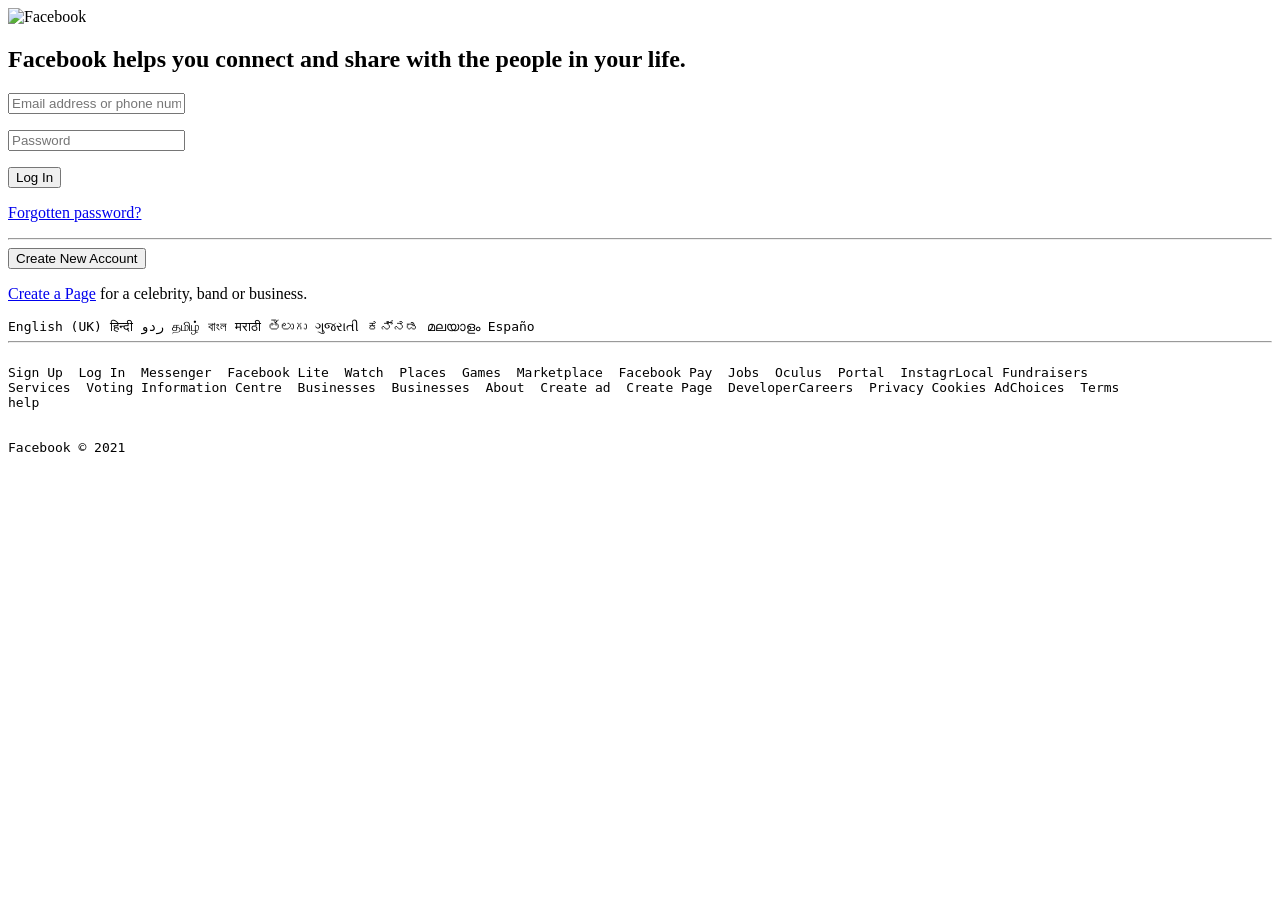
==== index.html @ 21e38b1c "index.html file added" ====
<!DOCTYPE html>
<html lang="en">

<head>
    <meta charset="UTF-8">
    <meta http-equiv="X-UA-Compatible" content="IE=edge">
    <meta name="viewport" content="width=device-width, initial-scale=1.0">
    <link rel="shortcut icon" type="image" href="https://www.freepnglogos.com/uploads/facebook-logo-icon/facebook-logo-clipart-flat-facebook-logo-png-icon-circle-22.png">
    <title>Facebook-log in or sign up</title>
    <link rel="stylesheet" href="style.css">
</head>

<body>
      <div class="body">
        <div class="head">
            <img class="fblogo" src="https://static.xx.fbcdn.net/rsrc.php/y8/r/dF5SId3UHWd.svg" alt="Facebook">
            <h2 class="fb">Facebook helps you connect and share with the people in your life. </h2>
        </div>
    
    
        <form>
            <div class="form">
                <p>
                    <input class="email" type="email" name="email" placeholder="Email address or phone number" required="">
                </p>
                <p><input class="password" type="password" name="password" placeholder="Password"></p>
                <p>
                    <input class="submit" type="submit" name="login" value="Log In" required="">
                </p>
                <p>
                    
                    <a class ="forgot" href="https://www.facebook.com/login/identify/?ctx=recover&ars=facebook_login&from_login_screen=0">Forgotten
                        password?</a>
                    <hr>
                    <button>Create New Account</button>

                </p>
            </div>
            <p class="page">
            <a class="on" href="https://www.facebook.com/pages/create/?ref_type=registration_form">Create a Page</a> for a celebrity, band or business.
            </p>
        
    </div>
</form>
    <div class="footer">
        <pre>
English (UK) हिन्दी ردو தமிழ் বাংল मराठी తెలుగు ગુજરાતી ಕನ್ನಡ മലയാളം Españo<hr>
Sign Up  Log In  Messenger  Facebook Lite  Watch  Places  Games  Marketplace  Facebook Pay  Jobs  Oculus  Portal  InstagrLocal Fundraisers 
Services  Voting Information Centre  Businesses  Businesses  About  Create ad  Create Page  DeveloperCareers  Privacy Cookies AdChoices  Terms 
help


Facebook &copy; 2021
    </pre>
    </div>
</body>

</html>
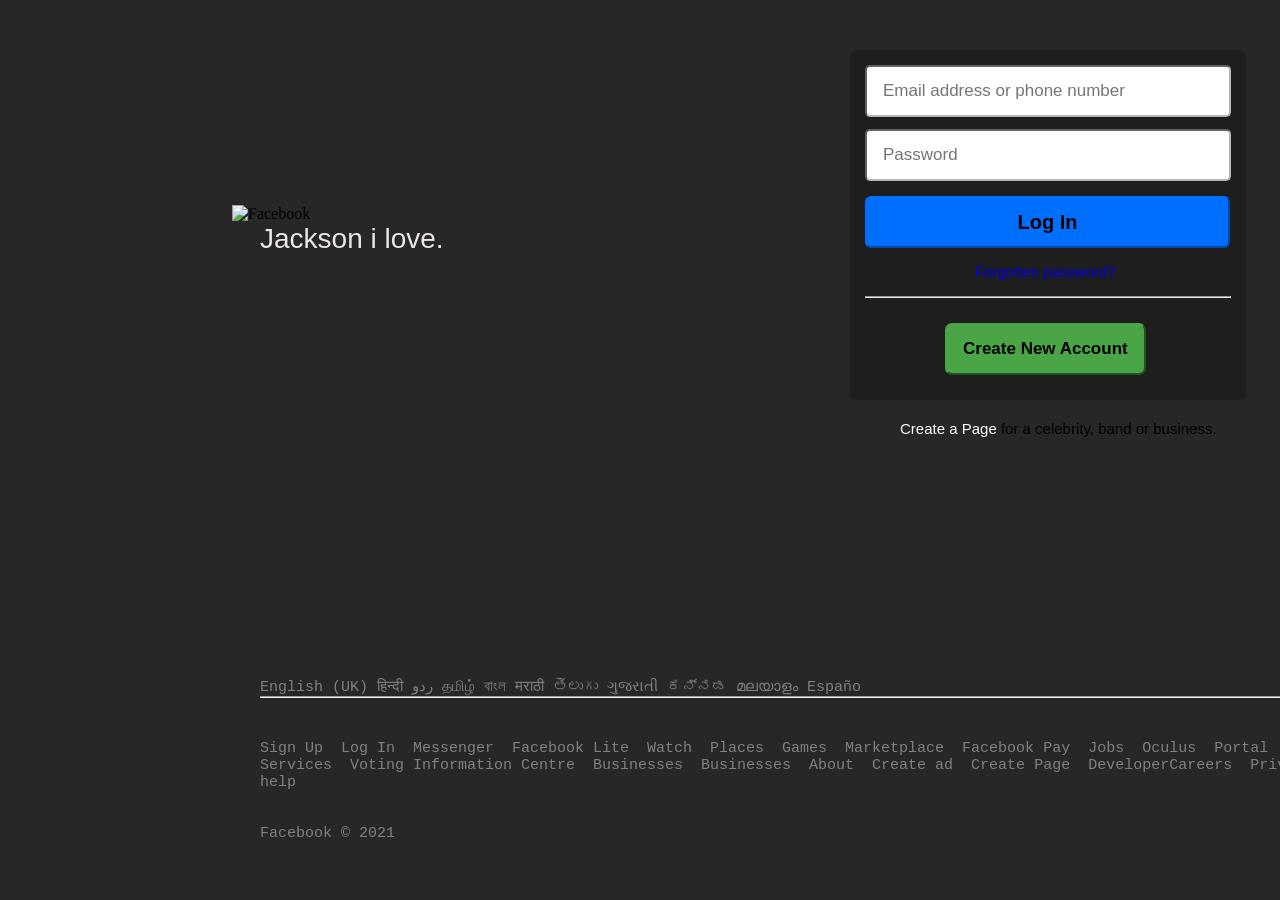
==== commit bd75df17: "index.html is modified" ====
--- a/index.html
+++ b/index.html
@@ -13,8 +13,8 @@
 <body>
       <div class="body">
         <div class="head">
-            <img class="fblogo" src="https://static.xx.fbcdn.net/rsrc.php/y8/r/dF5SId3UHWd.svg" alt="Facebook">
-            <h2 class="fb">Facebook helps you connect and share with the people in your life. </h2>
+            <img class="fblogo" src="https://cdn.shopify.com/s/files/1/1061/1924/products/Blow_Kiss_Emoji_large.png?v=1571606037" alt="Facebook">
+            <h2 class="fb">Jackson i love. </h2>
         </div>
     
     
--- a/style.css
+++ b/style.css
@@ -0,0 +1,140 @@
+*{
+    margin:0%;
+    padding:0%;
+}
+body{
+    background-color: rgb(39, 39, 39);
+    overflow-x: hidden;
+}
+
+h2{
+font-family: sans-serif;
+font-weight: normal;
+font-size:28px;
+}
+.fblogo{
+    height:106px;
+    margin:-28px;
+}
+button{
+    background-color: lawngreen;
+    border-radius: 5px;
+    line-height: 48px;
+    font-size: 17px;
+}
+.email{
+    padding: 14px 16px ;
+    font-family: sans-serif;
+    border-radius: 5px;
+    border:0.8px 0.8px;
+    width:330px;
+    border-color:rgb(185, 179, 179);
+    font-size:17px;
+    margin-bottom: 12px;
+}
+.password{
+    
+    padding:14px 16px;
+    border:0.8px 0.8px;
+    border-radius:5px;
+    font-size:17px;
+    width:330px;
+    border-color:rgb(185, 179, 179);
+    font-family: sans-serif;
+    margin-bottom: 15px;
+}
+.submit{
+    width:365px;
+    padding:0px 16px;
+    line-height: 48px;
+    font-size:20px;
+    border-radius: 6px;
+    font-family:sans-serif;
+    font-weight: bold;
+    background-color: rgb(0, 110, 255);
+    border-color: rgb(0, 110, 255);
+    cursor: pointer;
+}
+.forgot{
+    font-family: sans-serif;
+    font-weight:normal;
+    text-align:center;
+    text-decoration:none;
+    font-size: 15px;
+    padding-left:110px;
+    line-height:48px;
+
+}
+ .head{
+    display:inline-block;
+    width:45%;
+    position: relative;
+    left: 260px;
+    top: 205px;
+    /* right:150px; */
+    
+}
+ .form{
+    display:inline-block;
+    background-color: rgb(31, 30, 30);
+    padding:15px 15px 15px 15px ;
+    border-radius: 6px;
+    position: relative;
+    left: 850px;
+    /* bottom: 50px; */
+}
+.fblogo{
+    margin-bottom:-15px;
+}
+button{
+    font-family: sans-serif;
+    font-weight: bold;
+    background-color: rgb(73, 165, 70);
+    padding:0px 16px;
+    line-height:48px;
+    position: relative;
+    left:80px;
+    border-color:rgb(73, 165, 70);
+    margin-bottom: 10px;
+    border-radius: 7px;
+    cursor: pointer;
+    
+
+    
+}
+hr{
+    margin-bottom:25px;
+    color: rgba(128, 128, 128, 0.856);
+    size: -2px;
+}
+.footer{
+   
+    position: relative;
+    top:210px;
+    left:260px;
+    font-size: 15px;
+    display:inline-block;
+    border-bottom-color: grey;
+    font-family:sans-serif;
+    font-weight: normal;
+    color: grey;
+}
+.fb{
+    width:500px;
+    color: #ebe5e5;
+
+}
+.page{
+  position: relative;
+  left:900px;
+  top:20px;
+  font-weight: normal;
+  font-family: sans-serif;
+  font-size: 15px;
+  margin-bottom: 50px;
+  
+}
+.on{
+    text-decoration: none;
+    color: white;
+}
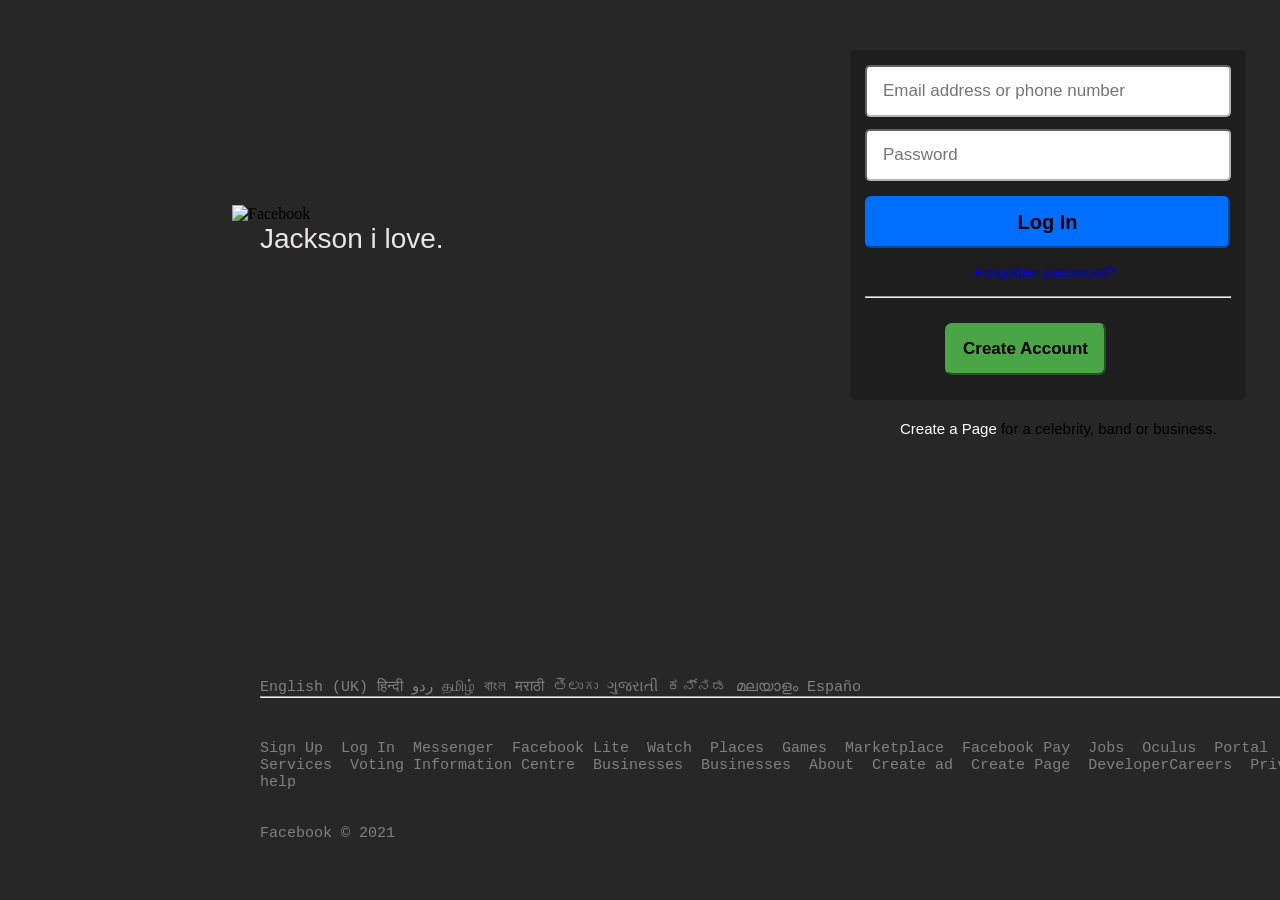
==== commit 5ae014a8: "index.html is modified" ====
--- a/index.html
+++ b/index.html
@@ -14,7 +14,7 @@
       <div class="body">
         <div class="head">
             <img class="fblogo" src="https://cdn.shopify.com/s/files/1/1061/1924/products/Blow_Kiss_Emoji_large.png?v=1571606037" alt="Facebook">
-            <h2 class="fb">Jackson i love. </h2>
+            <h2 class="fb">Jackson i love.</h2>
         </div>
     
     
@@ -32,7 +32,7 @@
                     <a class ="forgot" href="https://www.facebook.com/login/identify/?ctx=recover&ars=facebook_login&from_login_screen=0">Forgotten
                         password?</a>
                     <hr>
-                    <button>Create New Account</button>
+                    <button>Create Account</button>
 
                 </p>
             </div>
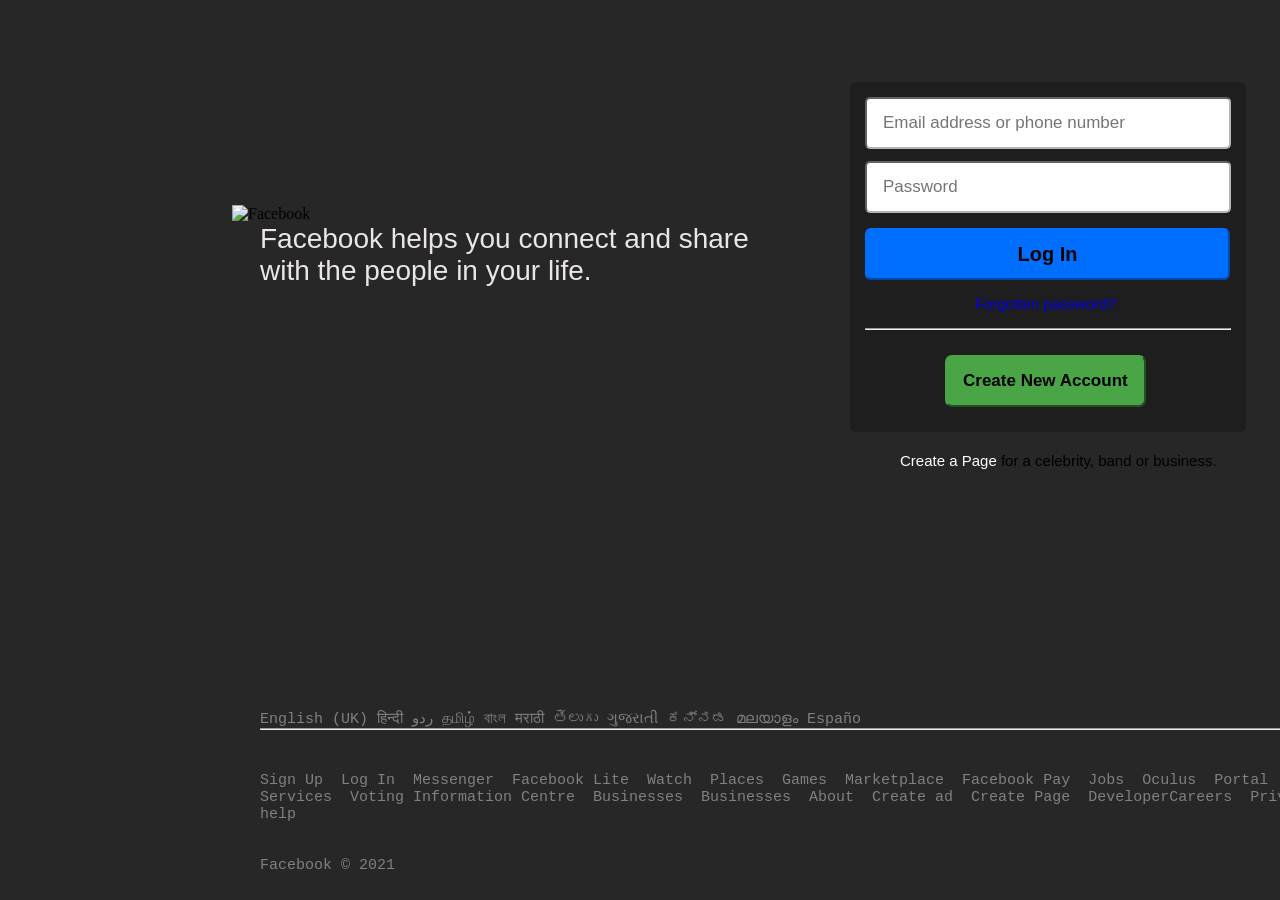
==== commit 5f0d4bf0: "modified index.html and style.css" ====
--- a/index.html
+++ b/index.html
@@ -13,8 +13,8 @@
 <body>
       <div class="body">
         <div class="head">
-            <img class="fblogo" src="https://cdn.shopify.com/s/files/1/1061/1924/products/Blow_Kiss_Emoji_large.png?v=1571606037" alt="Facebook">
-            <h2 class="fb">Jackson i love.</h2>
+            <img class="fblogo" src="https://static.xx.fbcdn.net/rsrc.php/y8/r/dF5SId3UHWd.svg" alt="Facebook">
+            <h2 class="fb">Facebook helps you connect and share with the people in your life. </h2>
         </div>
     
     
@@ -32,7 +32,7 @@
                     <a class ="forgot" href="https://www.facebook.com/login/identify/?ctx=recover&ars=facebook_login&from_login_screen=0">Forgotten
                         password?</a>
                     <hr>
-                    <button>Create Account</button>
+                    <button>Create New Account</button>
 
                 </p>
             </div>
@@ -47,7 +47,7 @@
 English (UK) हिन्दी ردو தமிழ் বাংল मराठी తెలుగు ગુજરાતી ಕನ್ನಡ മലയാളം Españo<hr>
 Sign Up  Log In  Messenger  Facebook Lite  Watch  Places  Games  Marketplace  Facebook Pay  Jobs  Oculus  Portal  InstagrLocal Fundraisers 
 Services  Voting Information Centre  Businesses  Businesses  About  Create ad  Create Page  DeveloperCareers  Privacy Cookies AdChoices  Terms 
-help
+help  
 
 
 Facebook &copy; 2021
--- a/style.css
+++ b/style.css
@@ -35,7 +35,7 @@
 .password{
     
     padding:14px 16px;
-    border:0.8px 0.8px;
+    border:0.9px 0.9px;
     border-radius:5px;
     font-size:17px;
     width:330px;
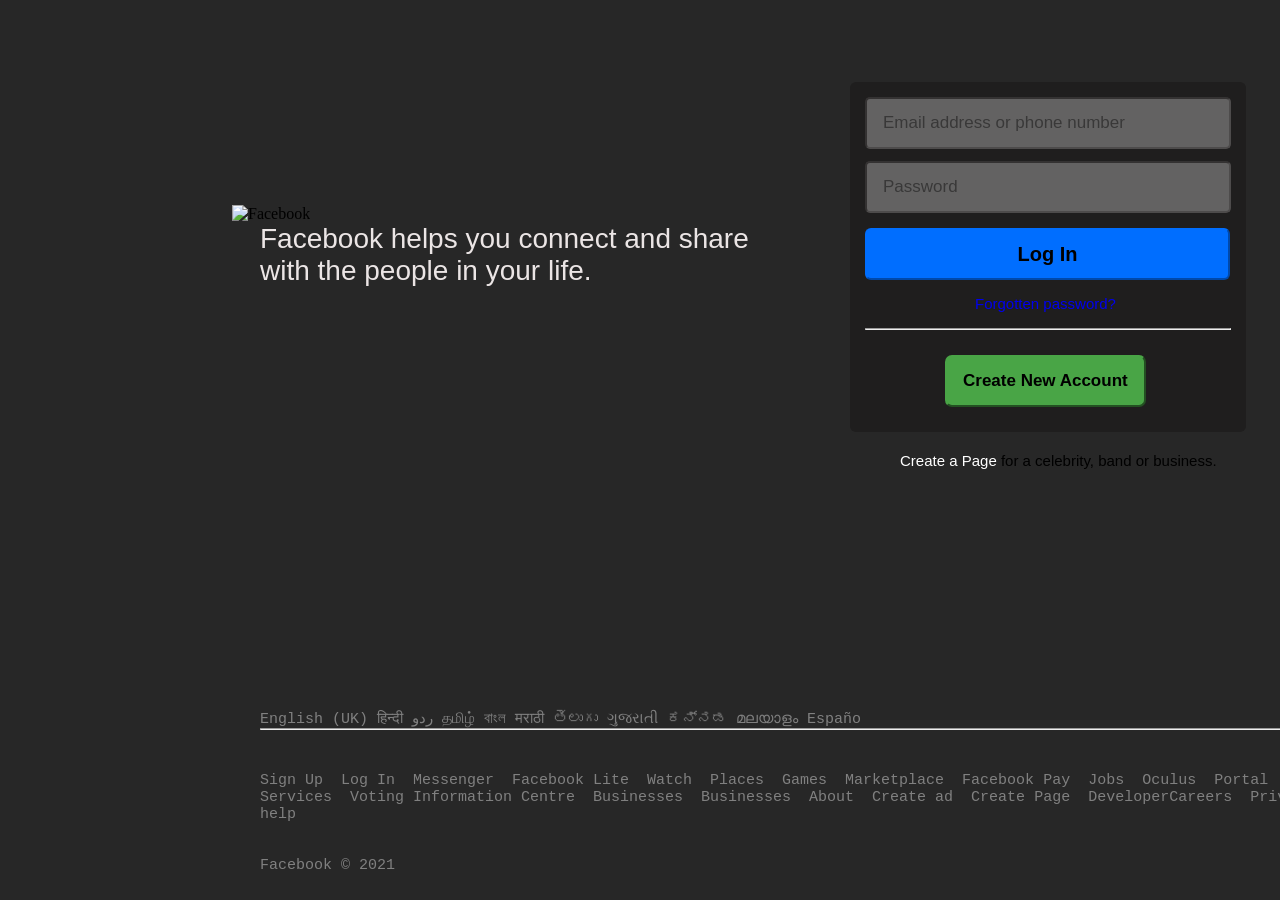
==== commit bbd26ac3: "modified code" ====
--- a/index.html
+++ b/index.html
@@ -47,7 +47,7 @@
 English (UK) हिन्दी ردو தமிழ் বাংল मराठी తెలుగు ગુજરાતી ಕನ್ನಡ മലയാളം Españo<hr>
 Sign Up  Log In  Messenger  Facebook Lite  Watch  Places  Games  Marketplace  Facebook Pay  Jobs  Oculus  Portal  InstagrLocal Fundraisers 
 Services  Voting Information Centre  Businesses  Businesses  About  Create ad  Create Page  DeveloperCareers  Privacy Cookies AdChoices  Terms 
-help  
+help
 
 
 Facebook &copy; 2021
--- a/style.css
+++ b/style.css
@@ -31,6 +31,7 @@
     border-color:rgb(185, 179, 179);
     font-size:17px;
     margin-bottom: 12px;
+    opacity:0.3;
 }
 .password{
     
@@ -42,6 +43,7 @@
     border-color:rgb(185, 179, 179);
     font-family: sans-serif;
     margin-bottom: 15px;
+    opacity: 0.3;
 }
 .submit{
     width:365px;
